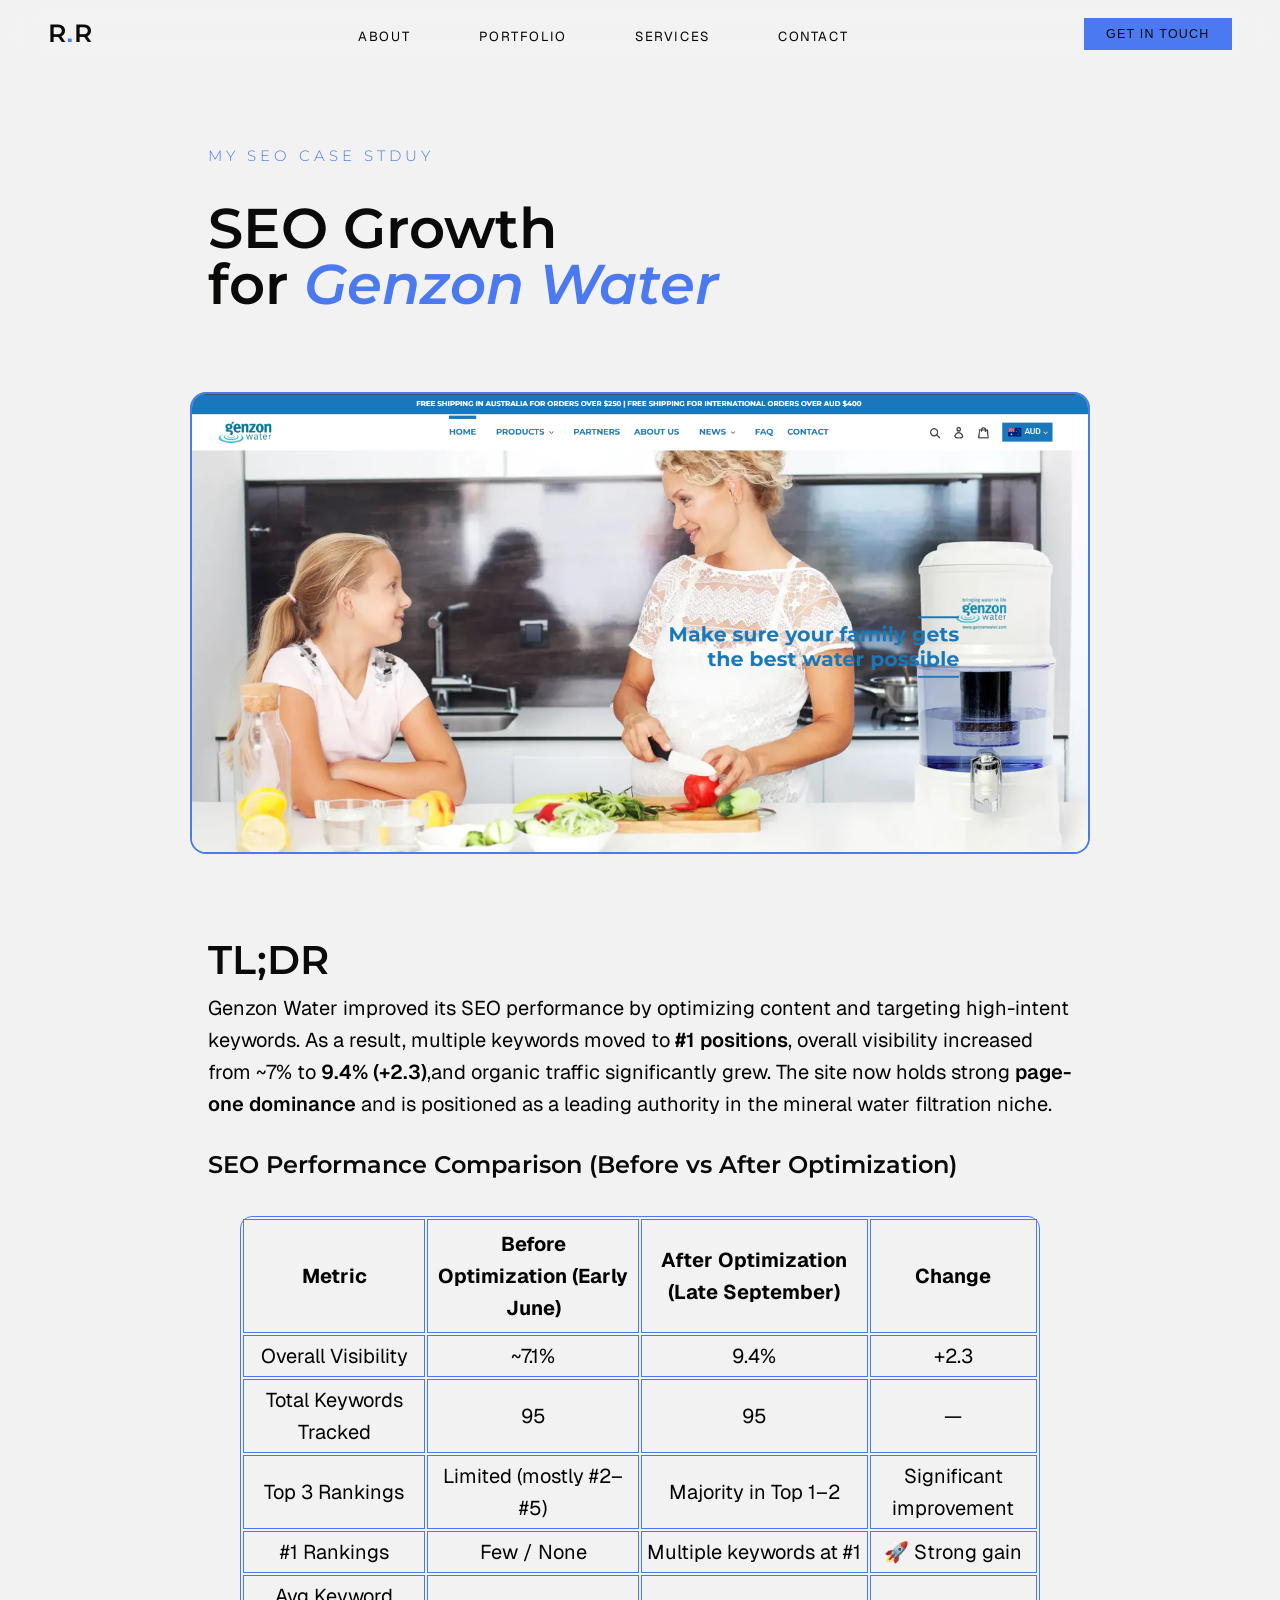
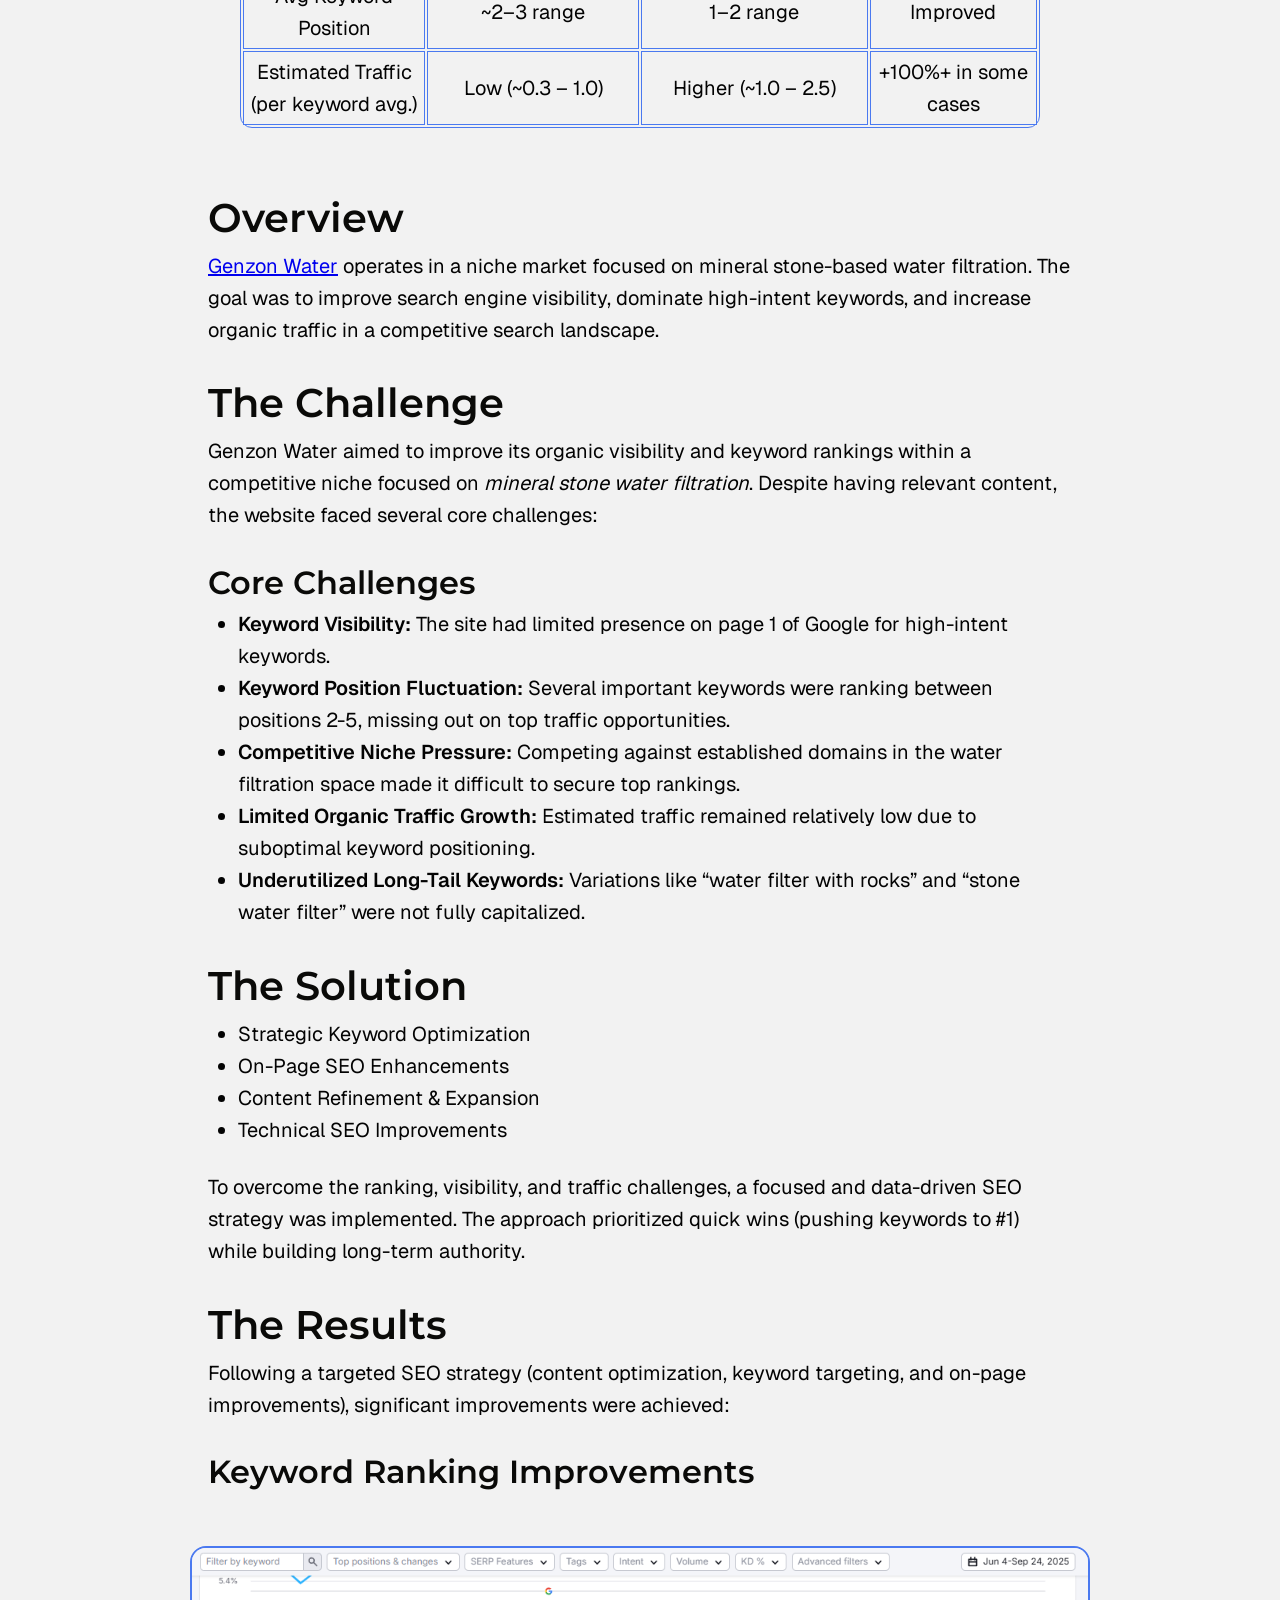
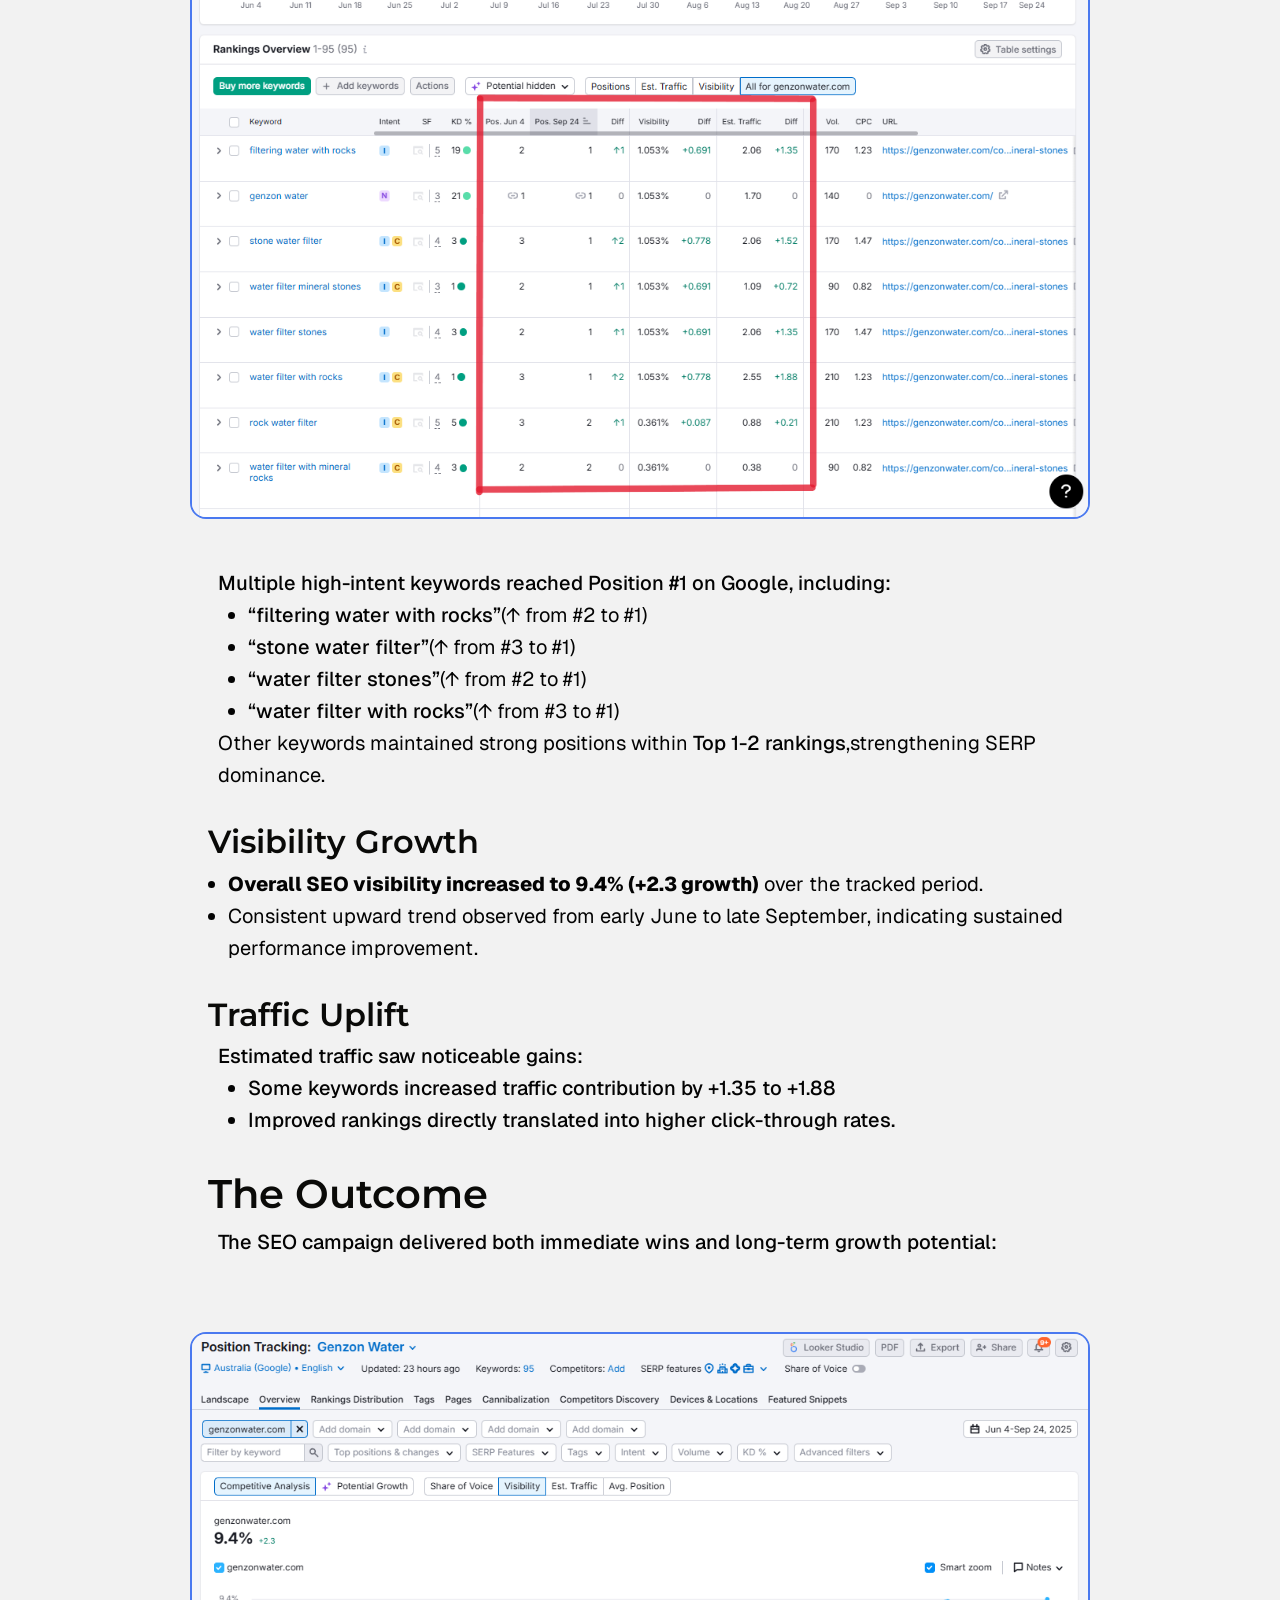
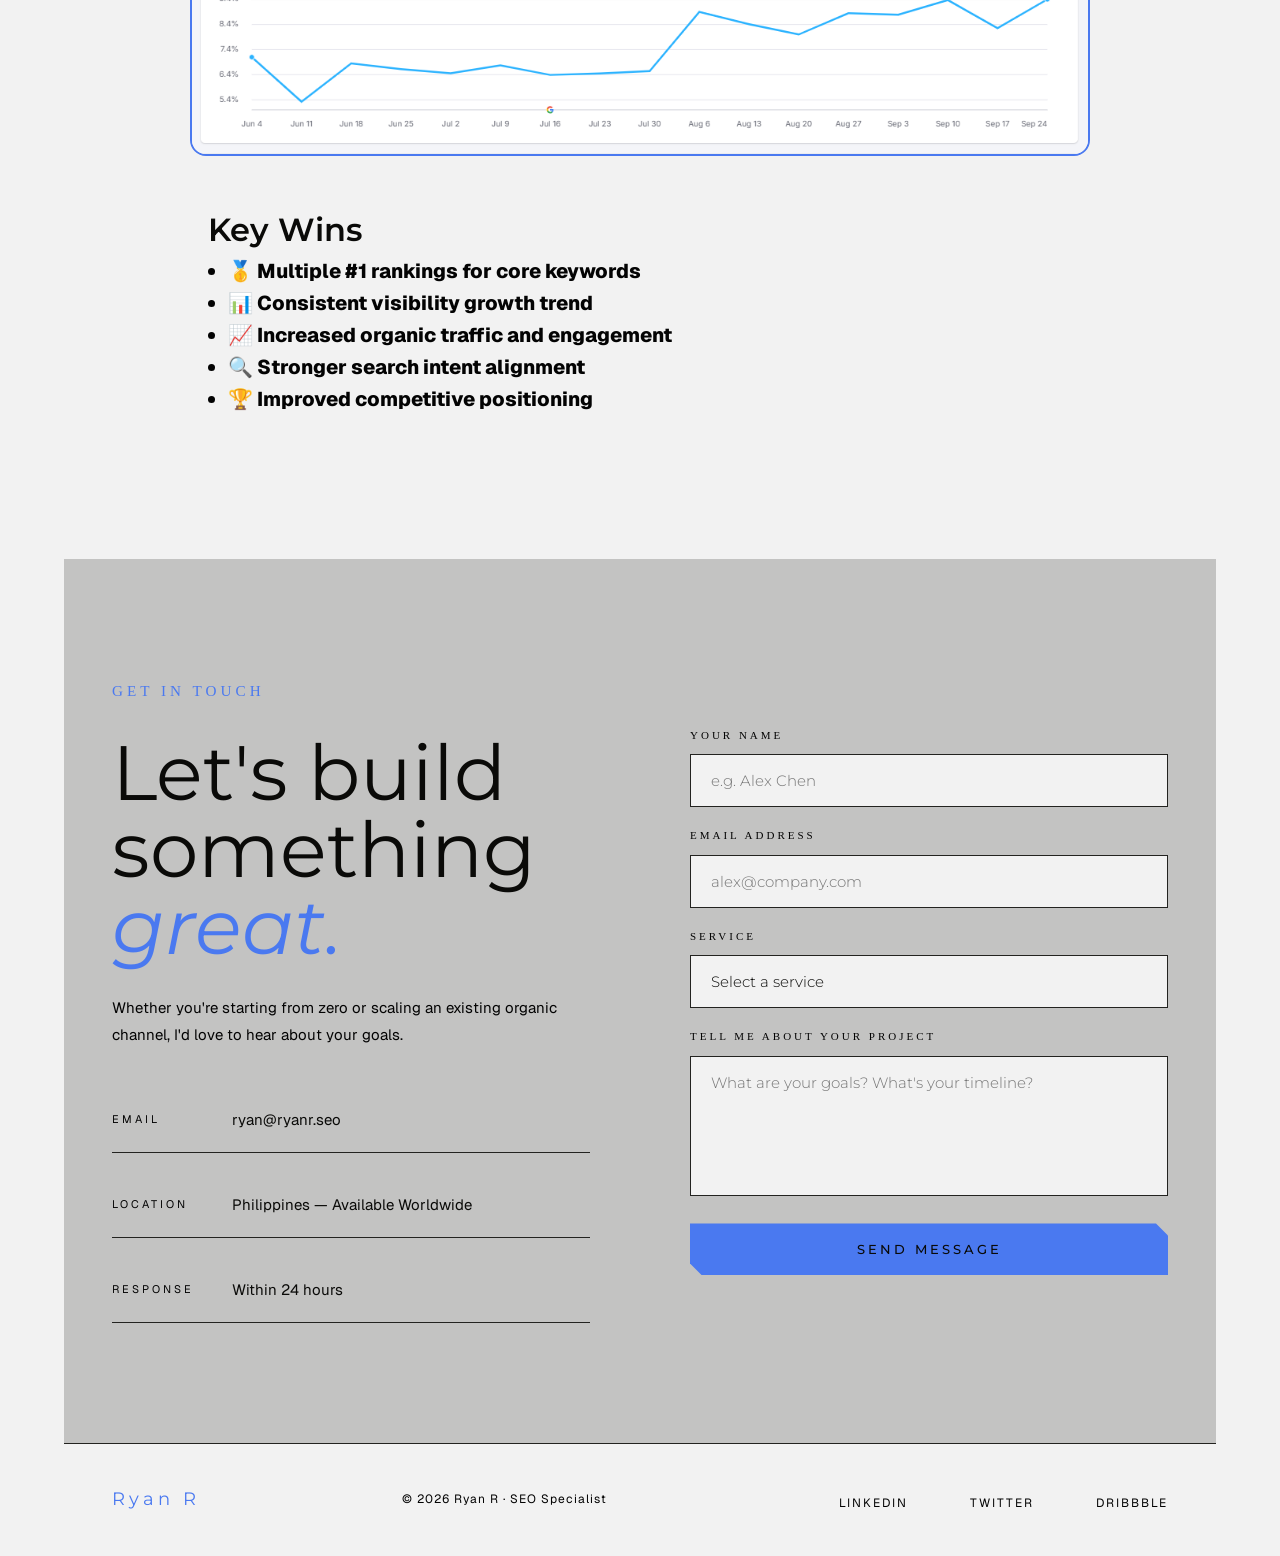
==== GW-case-study.html @ b4e1ba36 "Initial commit" ====
<!DOCTYPE html>
<html lang="en">

<head>
  <meta charset="UTF-8" />
  <meta name="viewport" content="width=device-width, initial-scale=1.0" />
  <title>bertryan</title>
  <link rel="preconnect" href="https://fonts.googleapis.com">
  <link rel="preconnect" href="https://fonts.gstatic.com" crossorigin>
  <link
    href="https://fonts.googleapis.com/css2?family=Geist:wght@100..900&family=Montserrat:ital,wght@0,100..900;1,100..900&display=swap"
    rel="stylesheet">
  <link rel="stylesheet" href="styles.css">
</head>

<body>
  <!--NAVBAR-->
  <nav id="navbar">
    <a href="#" class="nav-logo">R<span>.</span>R</a>
    <ul class="nav-links">
      <li><a href="#">About</a></li>
      <li><a href="#">Portfolio</a></li>
      <li><a href="#">Services</a></li>
      <li><a href="#">Contact</a></li>
    </ul>
    <button class="nav-cta">Get in touch</button>
  </nav>
  <!---PORTFOLIO-->
  <section id="portfolio">
    <div class="portfolio-head reveal">
      <div class="portfolio-label">
        <div class="section-label">MY SEO CASE STDUY</div>
        <h1>SEO Growth <br>for <em>Genzon Water</em></h1>
      </div>
    </div>
    <div class="reveal">
      <div class="portfolio-cover reveal">
        <img src="images/GW-cover.png">
      </div>
      <br>
      <div class="hero-desc">
        <h2>TL;DR</h2>
        <p>Genzon Water improved its SEO performance by optimizing content and targeting high-intent keywords. As a
          result, multiple keywords moved to <b>#1 positions</b>, overall visibility increased from ~7% to <b>9.4%
            (+2.3)</b>,and organic traffic significantly grew. The site now holds strong <b>page-one dominance</b> and
          is positioned as a
          leading authority in the mineral water filtration niche.</p>
          <br>
          <h3 style="font-size: 1.5rem;">SEO Performance Comparison (Before vs After Optimization)</h3>
        <div class="portfolio-table">
          <table border="1">
            <tr>
              <th>Metric</th>
              <th>Before Optimization (Early June)</th>
              <th>After Optimization (Late September)</th>
              <th>Change</th>
            </tr>
            <tr>
              <td>Overall Visibility</td>
              <td>~7.1%</td>
              <td>9.4%</td>
              <td>+2.3</td>
            </tr>
            <tr>
              <td>Total Keywords Tracked</td>
              <td>95</td>
              <td>95</td>
              <td>—</td>
            </tr>
            <tr>
              <td>Top 3 Rankings</td>
              <td>Limited (mostly #2–#5)</td>
              <td>Majority in Top 1–2</td>
              <td>Significant improvement</td>
            </tr>
            <tr>
              <td>#1 Rankings</td>
              <td>Few / None</td>
              <td>Multiple keywords at #1</td>
              <td>🚀 Strong gain</td>
            </tr>
            <tr>
              <td>Avg Keyword Position</td>
              <td>~2–3 range</td>
              <td>1–2 range</td>
              <td>Improved</td>
            </tr>
            <tr>
              <td>Estimated Traffic (per keyword avg.)</td>
              <td>Low (~0.3 – 1.0)</td>
              <td>Higher (~1.0 – 2.5)</td>
              <td>+100%+ in some cases</td>
            </tr>
          </table>
        </div><br>
        <h2>Overview</h2>
        <p><a href="https://genzonwater.com/">Genzon Water</a> operates in a niche market focused on mineral stone-based
          water filtration. The goal was to
          improve search engine visibility, dominate high-intent keywords, and increase organic traffic in a competitive
          search landscape.
        </p><br>

        <h2>The Challenge</h2>
        <p>Genzon Water aimed to improve its organic visibility and keyword
          rankings within a competitive niche
          focused
          on
          <i>mineral stone water filtration</i>. Despite having relevant content, the website faced several core
          challenges:
        </p><br>
        <h3>Core Challenges</h3>
        <ul>
          <li><b>Keyword Visibility: </b>The site had
            limited presence on page 1 of
            Google for high-intent
            keywords.</li>
          <li><b>Keyword Position Fluctuation: </b>Several
            important keywords were
            ranking between positions 2-5, missing out on top traffic opportunities.</li>
          <li><b>Competitive Niche Pressure: </b>Competing
            against established domains in the water filtration space made it difficult to secure top rankings.</li>
          <li><b>Limited Organic Traffic Growth: </b>Estimated
            traffic remained relatively low due to suboptimal keyword positioning.</li>
          <li><b>Underutilized Long-Tail
              Keywords: </b>Variations
            like “water filter with rocks” and “stone water filter” were not fully capitalized.</li>
        </ul>
        <br>
        <h2>The Solution</h2>
        <ul>
          <li>Strategic Keyword Optimization</li>
          <li>On-Page SEO Enhancements</li>
          <li>Content Refinement & Expansion</li>
          <li>Technical SEO Improvements</li>
        </ul><br>
        <p>To overcome the ranking, visibility, and traffic challenges, a focused and data-driven SEO strategy was
          implemented. The approach prioritized quick wins (pushing keywords to #1) while building long-term authority.
        </p><br>

        <h2>The Results</h2>
        <p>Following a targeted SEO strategy (content optimization, keyword targeting, and on-page improvements),
          significant improvements were achieved:
        </p><br>
        <h3>Keyword Ranking Improvements</h3>
          <div class="portfolio-cover reveal">
            <img src="images/GW-kwrankings.PNG" style="max-width: 900px;">
          </div>
        <p style="font-weight: 500; padding-left: 10px;"> Multiple high-intent keywords reached Position #1 on Google,
          including:</p>
        <ul>
          <li style="margin-left: 40px;"><span style="font-weight: 500;">“filtering water with rocks”</span>(↑ from #2
            to
            #1)</li>
          <li style="margin-left: 40px;"><span style="font-weight: 500;">“stone water filter”</span>(↑ from #3 to #1)
          </li>
          <li style="margin-left: 40px;"><span style="font-weight: 500;">“water filter stones”</span>(↑ from #2 to #1)
          </li>
          <li style="margin-left: 40px;"><span style="font-weight: 500;">“water filter with rocks”</span>(↑ from #3 to
            #1)
          </li>
        </ul>

        <p style="padding-left: 10px;"> Other keywords maintained strong positions within <span
            style="font-weight: 500;">Top 1-2 rankings</span>,strengthening SERP dominance.</p><br>

        <h3>Visibility Growth</h3>
        <ul>
          <li style="margin-left: 20px;"><span style="font-weight: 800;">Overall SEO visibility increased to 9.4% (+2.3
              growth)</span> over the tracked period.</li>
          <li style="margin-left: 20px;"><span style="font-weight: 800;"></span>Consistent upward trend observed from
            early June to late September, indicating sustained performance improvement.</li>
        </ul><br>
        <h3>Traffic Uplift</h3>
        <p style="font-weight: 500; padding-left: 10px;">Estimated traffic saw noticeable gains:</p>
        <ul>
          <li style="margin-left: 40px;"><span style="font-weight: 500;">Some keywords increased traffic contribution by
              +1.35 to +1.88</span></li>
          <li style="margin-left: 40px;"><span style="font-weight: 500;">Improved rankings directly translated into
              higher
              click-through
              rates.</span></li>
        </ul>
        <br>
        <h2>The Outcome</h2>
        <p style="font-weight: 500; padding-left: 10px;">The SEO campaign delivered both immediate wins and long-term
          growth potential:</p><br>
        <div class="portfolio-cover reveal">
          <img src="images/position-tracking-genzonwater.png">
        </div>
        <h3>Key Wins</h3>
        <ul>
          <li style="margin-left: 20px; font-weight: 800;">🥇 Multiple #1 rankings for core keywords</li>
          <li style="margin-left: 20px; font-weight: 800;">📊 Consistent visibility growth trend</li>
          <li style="margin-left: 20px; font-weight: 800;">📈 Increased organic traffic and engagement</li>
          <li style="margin-left: 20px; font-weight: 800;">🔍 Stronger search intent alignment</li>
          <li style="margin-left: 20px; font-weight: 800;">🏆 Improved competitive positioning</li>
        </ul>
      </div>
    </div>
  </section>
  <!-- CONTACT -->
  <section id="contact">
    <div class="contact-inner">
      <div class="contact-left reveal">
        <div class="section-label">Get In Touch</div>
        <h2>Let's build<br>something<br><em>great.</em></h2>
        <p>Whether you're starting from zero or scaling an existing organic channel, I'd love to hear about your goals.
        </p>
        <div class="contact-info">
          <div class="contact-row">
            <span class="contact-row-label">Email</span>
            <span class="contact-row-value">ryan@ryanr.seo</span>
          </div>
          <div class="contact-row">
            <span class="contact-row-label">Location</span>
            <span class="contact-row-value">Philippines — Available Worldwide</span>
          </div>
          <div class="contact-row">
            <span class="contact-row-label">Response</span>
            <span class="contact-row-value">Within 24 hours</span>
          </div>
        </div>
      </div>
      <div class="reveal">
        <form class="contact-form" onsubmit="return false;">
          <div class="form-field">
            <label>Your Name</label>
            <input type="text" placeholder="e.g. Alex Chen">
          </div>
          <div class="form-field">
            <label>Email Address</label>
            <input type="email" placeholder="alex@company.com">
          </div>
          <div class="form-field">
            <label>Service</label>
            <select>
              <option value="" disabled selected>Select a service</option>
              <option>Technical SEO Audit</option>
              <option>Content Strategy</option>
              <option>Link Building</option>
              <option>Full SEO Strategy</option>
              <option>SEO Consulting</option>
            </select>
          </div>
          <div class="form-field">
            <label>Tell me about your project</label>
            <textarea placeholder="What are your goals? What's your timeline?"></textarea>
          </div>
          <button type="submit" class="form-submit">Send Message</button>
        </form>
      </div>
    </div>
  </section>
  <!--FOOTER-->
  <footer>
    <div class="footer-logo">Ryan R</div>
    <p class="footer-copy">© 2026 Ryan R · SEO Specialist</p>
    <ul class="footer-links">
      <li><a href="#">LinkedIn</a></li>
      <li><a href="#">Twitter</a></li>
      <li><a href="#">Dribbble</a></li>
    </ul>
  </footer>

  <script src="script.js" defer></script>

</body>
---- styles.css ----
*,
*::before,
*::after {
  box-sizing: border-box;
  margin: 0;
  padding: 0;
}


:root {
  --bg: #F2F2F2;
  --surface: #c3c3c2;
  --surface2: #9db3d2;
  --accent: #4a79f0;
  --accent2: #f0e840;
  --text: #0a0a08;
  --muted: #030303;
  --border: #232320;
}

.montserrat h1 {
  font-family: "Montserrat", sans;
  font-optical-sizing: auto;
  font-style: normal;
}

.geist p {
  font-family: "Geist", sans-serif;
  font-optical-sizing: auto;
  font-style: normal;
}

body {
  background: var(--bg);
  color: var(--text);
  width: 90%;
  /* Flexible width for smaller screens */
  max-width: 1200px;
  /* Prevents content from getting too wide when zooming out */
  margin: 0 auto;
  line-height: 1.6;
}

h1 {
  font-family: "Montserrat", sans-serif;
  font-optical-sizing: auto;
  font-size: clamp(2rem, 5vw, 3.5rem);
  font-weight: 600;
  line-height: normal;
  color: var(--text);
  text-align: left;
  justify-content: center;
  align-items: center;
}

h2 {
  font-weight: 600;
  font-size: clamp(1.75rem, 4vw, 2.5rem);
  font-family: "Montserrat", sans-serif;
}

h3 {
  font-size: clamp(1.5rem, 3vw, 2rem);
  font-weight: 600;
  font-family: "Montserrat", sans-serif;
}

h2,
h3 {
  line-height: 1.6;
}

img {
  border: 2px solid #4a79f0;
  border-radius: 16px;
}

p,
li,
ul,
table {
  font-size: 1.25rem;
  color: var(--muted);
  line-height: 1.6;
  font-family: "Geist";
  font-weight: 100px;
}

li {
  margin-left: 30px;
}

b {
  font-weight: 600;
}
span {
font-family: "Geist", sans-serif;
}




/* ── NAVBAR ── */
nav {
  position: fixed;
  top: 0;
  left: 0;
  right: 0;
  z-index: 100;
  display: flex;
  align-items: center;
  justify-content: space-between;
  padding: 0 3rem;
  height: 68px;
  background: var(--nav-bg);
  border-bottom: 1px solid var(--nav-border);
  backdrop-filter: blur(14px);
  -webkit-backdrop-filter: blur(14px);

  /* transition for opacity + translateY */
  transition: opacity 0.4s ease, transform 0.4s ease;
}

nav.hidden {
  opacity: 0;
  transform: translateY(-100%);
  pointer-events: none;
}

.nav-logo {
  font-family: "Montserrat", sans-serif;
  font-size: 1.55rem;
  font-weight: 600;
  letter-spacing: 0.04em;
  color: var(--text);
  text-decoration: none;
}

.nav-logo span {
  color: var(--accent);
}

.nav-links {
  display: flex;
  gap: 2.4rem;
  list-style: none;
}

.nav-links a {
  font-size: 0.82rem;
  font-weight: 400;
  letter-spacing: 0.12em;
  text-transform: uppercase;
  color: var(--muted);
  text-decoration: none;
  position: relative;
  transition: color 0.25s;
}

.nav-links a::after {
  content: '';
  position: absolute;
  bottom: -3px;
  left: 0;
  width: 0;
  height: 1px;
  background: var(--accent);
  transition: width 0.3s ease;
}

.nav-links a:hover {
  color: var(--text);
}

.nav-links a:hover::after {
  width: 100%;
}

.nav-cta {
  font-size: 0.78rem;
  font-weight: 500;
  letter-spacing: 0.1em;
  text-transform: uppercase;
  color: #0a0a0a;
  background: var(--accent);
  border: none;
  padding: 0.55rem 1.4rem;
  cursor: pointer;
  transition: background 0.25s, transform 0.2s;
}

.nav-cta:hover {
  background: #d9bc84;
  transform: translateY(-1px);
}

/***CARDS***/
.case-study {
  display: flex;
  justify-content: space-between;
  gap: 1rem;
}

.cards {
  height: auto;
  width: 300px;
  box-shadow: 0 4px 6px 4px rgba(0, 0, 0, 0.1), 0 2px 4px -2px rgba(0, 0, 0, 0.05);
  border: none;
  border-radius: 1px;
  cursor: pointer;
  padding: 1rem;
  position: relative;
  overflow: hidden;
}

.cards:hover {
  border: 2px solid black;

  img {
    border: 2px solid black;
        box-shadow: 0 4px 6px 4px rgba(0, 0, 0, 0.1), 0 2px 4px -2px rgba(0, 0, 0, 0.05);

  }

  h3 {color: black}

.card-text {
  opacity: 1;
  text-align: center;
}
}

.cards h3 { line-height: 1;
text-align: center;
color: #333;}



ol li {
  padding: 0.5rem;
}

.cards img {
  display: block;
  margin-left: auto;
  margin-right: auto;
  margin-top: 1rem;
  margin-bottom: 1rem;
  object-fit: cover;
  object-position: top;
  max-width: 250px;
  border-radius: 4px;
  border: none;
}

.cards p {
  line-height: 0.5;
  color: #555555;
  font-size: 1rem;
}

.card-text {
  position: absolute;
  bottom: 0;
  left: 0;
  right: 0;
  background-color: var(--accent);
  padding: 20px;
  opacity: 0;
  transition: opacity 0.3s ease-in-out;
}


/**PORTFOLIO***/
#portfolio {
  margin: 6rem;
  padding: 3rem;
  font-family: "Montserrat", sans-serif;
  background: var(--bg);
  color: var(--text);
}

.portfolio-head {
  display: flex;
  justify-content: space-between;
  align-items: flex-end;
  margin-bottom: 2rem;
  align-content: center;
  align-items: center;
}

.portfolio-label h1 {
  line-height: 1;
}

.section-label {
  font-size: 0.95rem;
  font-weight: 300;
  letter-spacing: 4px;
  text-transform: uppercase;
  color: var(--accent);
  display: flex;
  align-items: center;
  padding-bottom: 2rem;
}
.portfolio-label em {
  font-style: italic;
  color: var(--accent);
}
.portfolio-table {
  padding: 2rem;
  display: flex;
  align-items: center;
  justify-content: center;
  border-color: #4a79f0;
}

table {
  border-radius: 12px;
}

th {
  text-align: center;
  padding: 8px;
}

td {
  text-align: center;
  padding: 4px;
}

table,
th,
td {
  border: 1px solid #4a79f0;
}


.portfolio-cover {
  display: flex;
  align-items: center;
  justify-content: center;
}

.portfolio-cover img {
  max-width: 900px;
  margin: 3rem;
}


/* ── DEMO PAGE CONTENT ── */
.hero {
  
  display: flex;
  flex-direction: column;
  align-items: left;
  justify-content: left;
  text-align: left;
  background: radial-gradient(ellipse 70% 50% at 50% 40%, rgba(200, 169, 110, 0.08) 0%, transparent 70%);
  min-height: 100vh;
  flex-direction: column;
  gap: 1rem;
  padding: 5rem 2rem;
  border-top: 1px solid var(--nav-border);
}

.hero-eyebrow {
  font-size: 0.95rem;
  font-weight: 200;
  letter-spacing: 0.25em;
  text-transform: uppercase;
  color: var(--accent);
}

.hero h1 {
  font-family: "Montserrat", sans-serif;
  font-size: clamp(3rem, 8vw, 6rem);
  font-weight: 600;
  line-height: 1.05;
  color: var(--text);
}

.hero p {
  max-width: 480px;
  font-size: 1.25rem;
  color: var(--muted);
  line-height: 1.6;
}

.scroll-hint {
  position: absolute;
  bottom: 2.5rem;
  left: 50%;
  transform: translateX(-50%);
  display: flex;
  flex-direction: column;
  align-items: center;
  gap: 0.5rem;
  font-size: 0.68rem;
  letter-spacing: 0.18em;
  text-transform: uppercase;
  color: var(--muted);
  animation: nudge 2.2s ease-in-out infinite;
}

.scroll-hint::after {
  content: '';
  width: 1px;
  height: 40px;
  background: linear-gradient(to bottom, var(--accent), transparent);
}

@keyframes nudge {

  0%,
  100% {
    transform: translateX(-50%) translateY(0);
  }

  50% {
    transform: translateX(-50%) translateY(6px);
  }
}

.section {
  min-height: 100vh;
  display: flex;
  flex-direction: column;
  align-items: center;
  justify-content: center;
  gap: 1rem;
  padding: 5rem 2rem;
  border-top: 1px solid var(--nav-border);
}

.section h2 {
  font-family: "Montserrat", sans-serif;
  font-size: clamp(2rem, 5vw, 3.5rem);
  font-weight: 400;
}

.section p {
  max-width: 520px;
  text-align: center;
  color: var(--muted);
  line-height: 1.8;
}

.tag {
  font-size: 0.7rem;
  font-weight: 400;
  letter-spacing: 0.2em;
  text-transform: uppercase;
  color: var(--accent);
  background: rgba(200, 169, 110, 0.1);
  padding: 0.3rem 0.8rem;
  border: 1px solid rgba(200, 169, 110, 0.2);
  border-radius: 8px;
}

/* ---------- FOOTER ---------- */
footer {
  padding: 40px 48px;
  border-top: 1px solid var(--border);
  display: flex;
  justify-content: space-between;
  align-items: center;
}

.footer-logo {
  font-family: "Montserrat", sans-serif;
  font-size: 18px;
  letter-spacing: 4px;
  color: var(--accent);
}

.footer-copy {
  font-size: 12px;
  color: var(--muted);
  letter-spacing: 1px;
}

.footer-links {
  display: flex;
  gap: 32px;
  list-style: none;
}

.footer-links a {
  font-size: 12px;
  color: var(--muted);
  text-decoration: none;
  letter-spacing: 2px;
  text-transform: uppercase;
  transition: color 0.3s;
}

.footer-links a:hover {
  color: var(--accent);
}

/* ---------- CONTACT ---------- */
#contact {
  padding: 120px 48px;
  background: var(--surface);
}

.contact-inner {
  display: grid;
  grid-template-columns: 1fr 1fr;
  gap: 100px;
  align-items: center;
}

.contact-left h2 {
  font-family: "Montserrat", sans-serif;
  font-size: clamp(48px, 6vw, 80px);
  line-height: 1.0;
  font-weight: 400;
  margin-bottom: 28px;
}

.contact-left h2 em {
  font-style: italic;
  color: var(--accent);
}

.contact-left p {
  color: var(--muted);
  font-size: 15px;
  line-height: 1.8;
  margin-bottom: 40px;
}

.contact-info {
  display: flex;
  flex-direction: column;
  gap: 20px;
}

.contact-row {
  display: flex;
  align-items: center;
  gap: 20px;
  padding: 20px 0;
  border-bottom: 1px solid var(--border);
}

.contact-row-label {
  font-size: 11px;
  letter-spacing: 3px;
  text-transform: uppercase;
  color: var(--muted);
  width: 100px;
  flex-shrink: 0;
}

.contact-row-value {
  font-size: 15px;
  color: var(--text);
}

.contact-form {
  display: flex;
  flex-direction: column;
  gap: 20px;
}

.form-field label {
  display: block;
  font-size: 11px;
  letter-spacing: 3px;
  text-transform: uppercase;
  color: var(--muted);
  margin-bottom: 10px;
}

.form-field input,
.form-field textarea,
.form-field select {
  width: 100%;
  background: var(--bg);
  border: 1px solid var(--border);
  color: var(--text);
  padding: 16px 20px;
  font-family: "Montserrat", sans-serif;
  font-size: 15px;
  font-weight: 300;
  outline: none;
  transition: border-color 0.3s;
  cursor: auto;
  -webkit-appearance: none;
  appearance: none;
}

.form-field input:focus,
.form-field textarea:focus,
.form-field select:focus {
  border-color: var(--accent);
}

.form-field textarea {
  height: 140px;
  resize: none;
}

.form-submit {
  background: var(--accent);
  color: #0a0a08;
  padding: 18px 40px;
  font-family: "Montserrat", sans-serif;
  font-size: 13px;
  font-weight: 500;
  letter-spacing: 3px;
  text-transform: uppercase;
  border: none;
  cursor: auto;
  transition: background 0.3s, transform 0.2s;
  clip-path: polygon(0 0, calc(100% - 12px) 0, 100% 12px, 100% 100%, 12px 100%, 0 calc(100% - 12px));
}

.form-submit:hover {
  background: var(--accent2);
  transform: translateY(-2px);
}
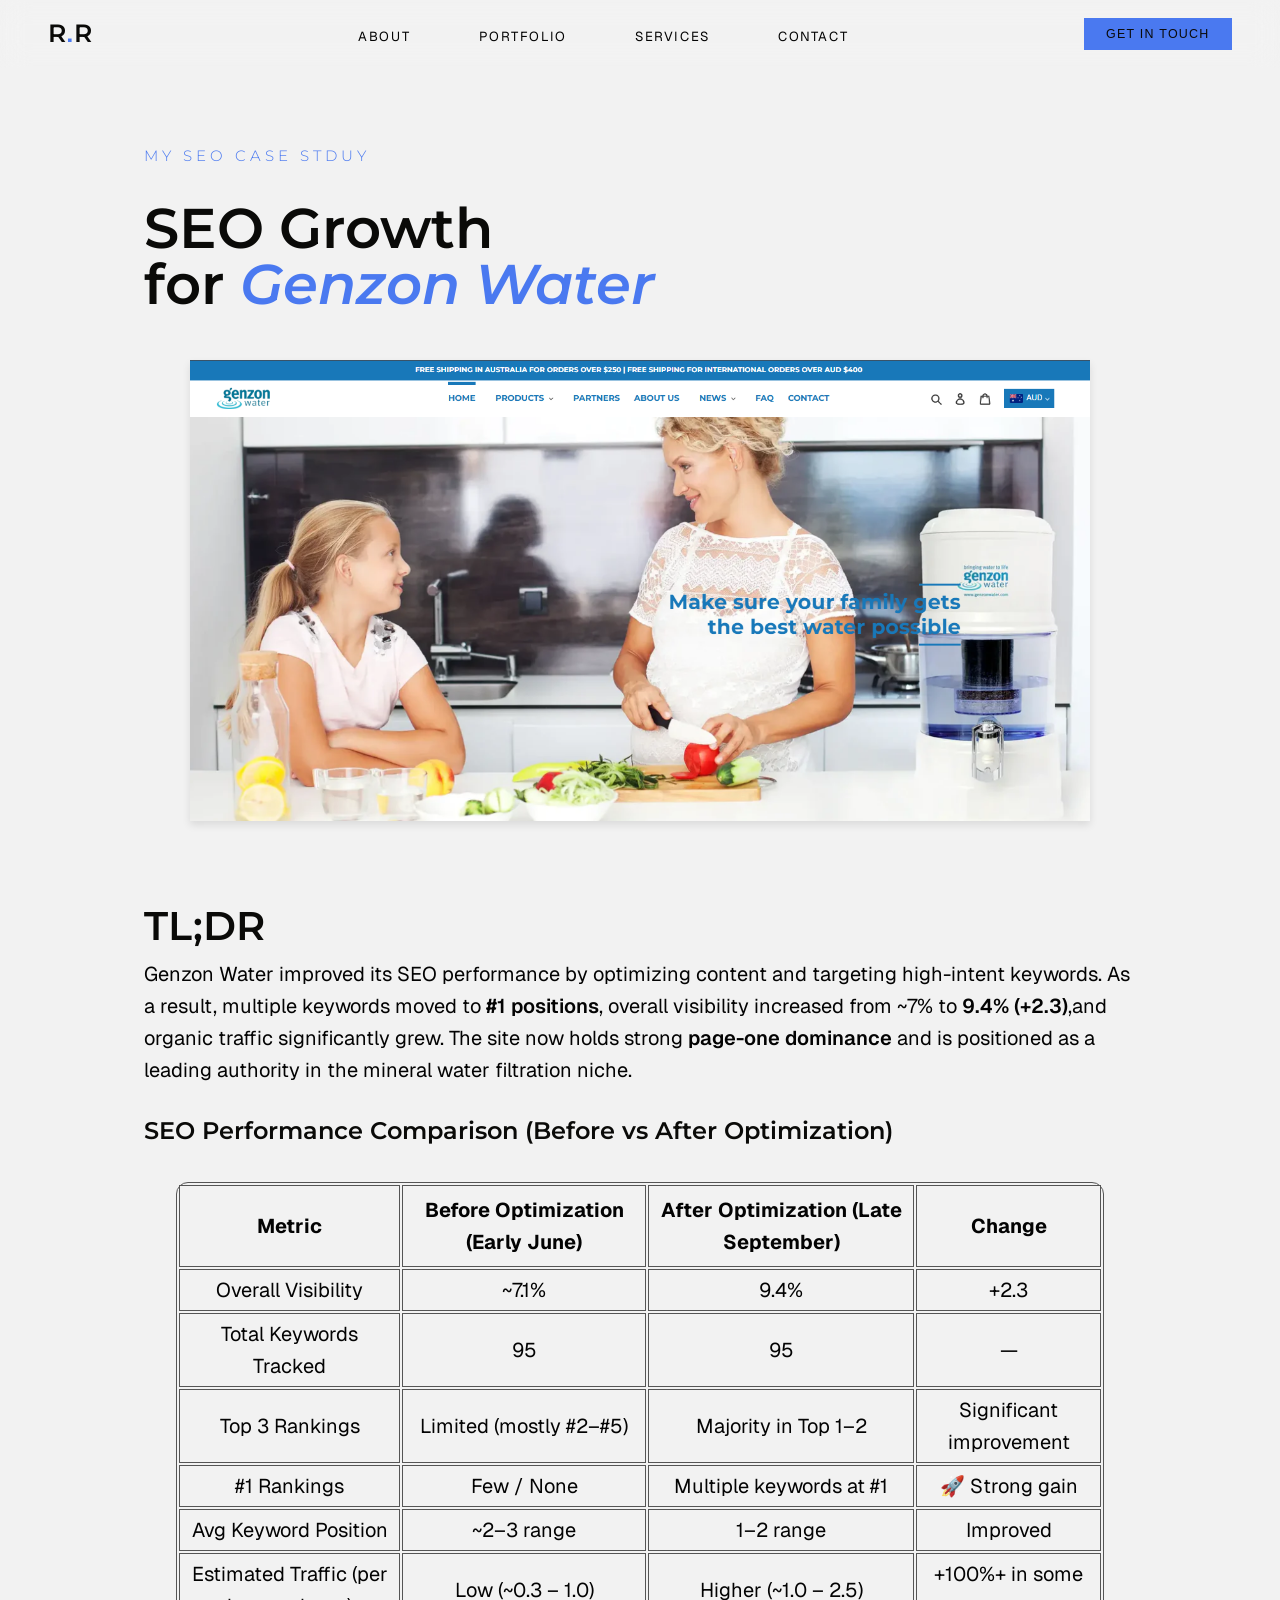
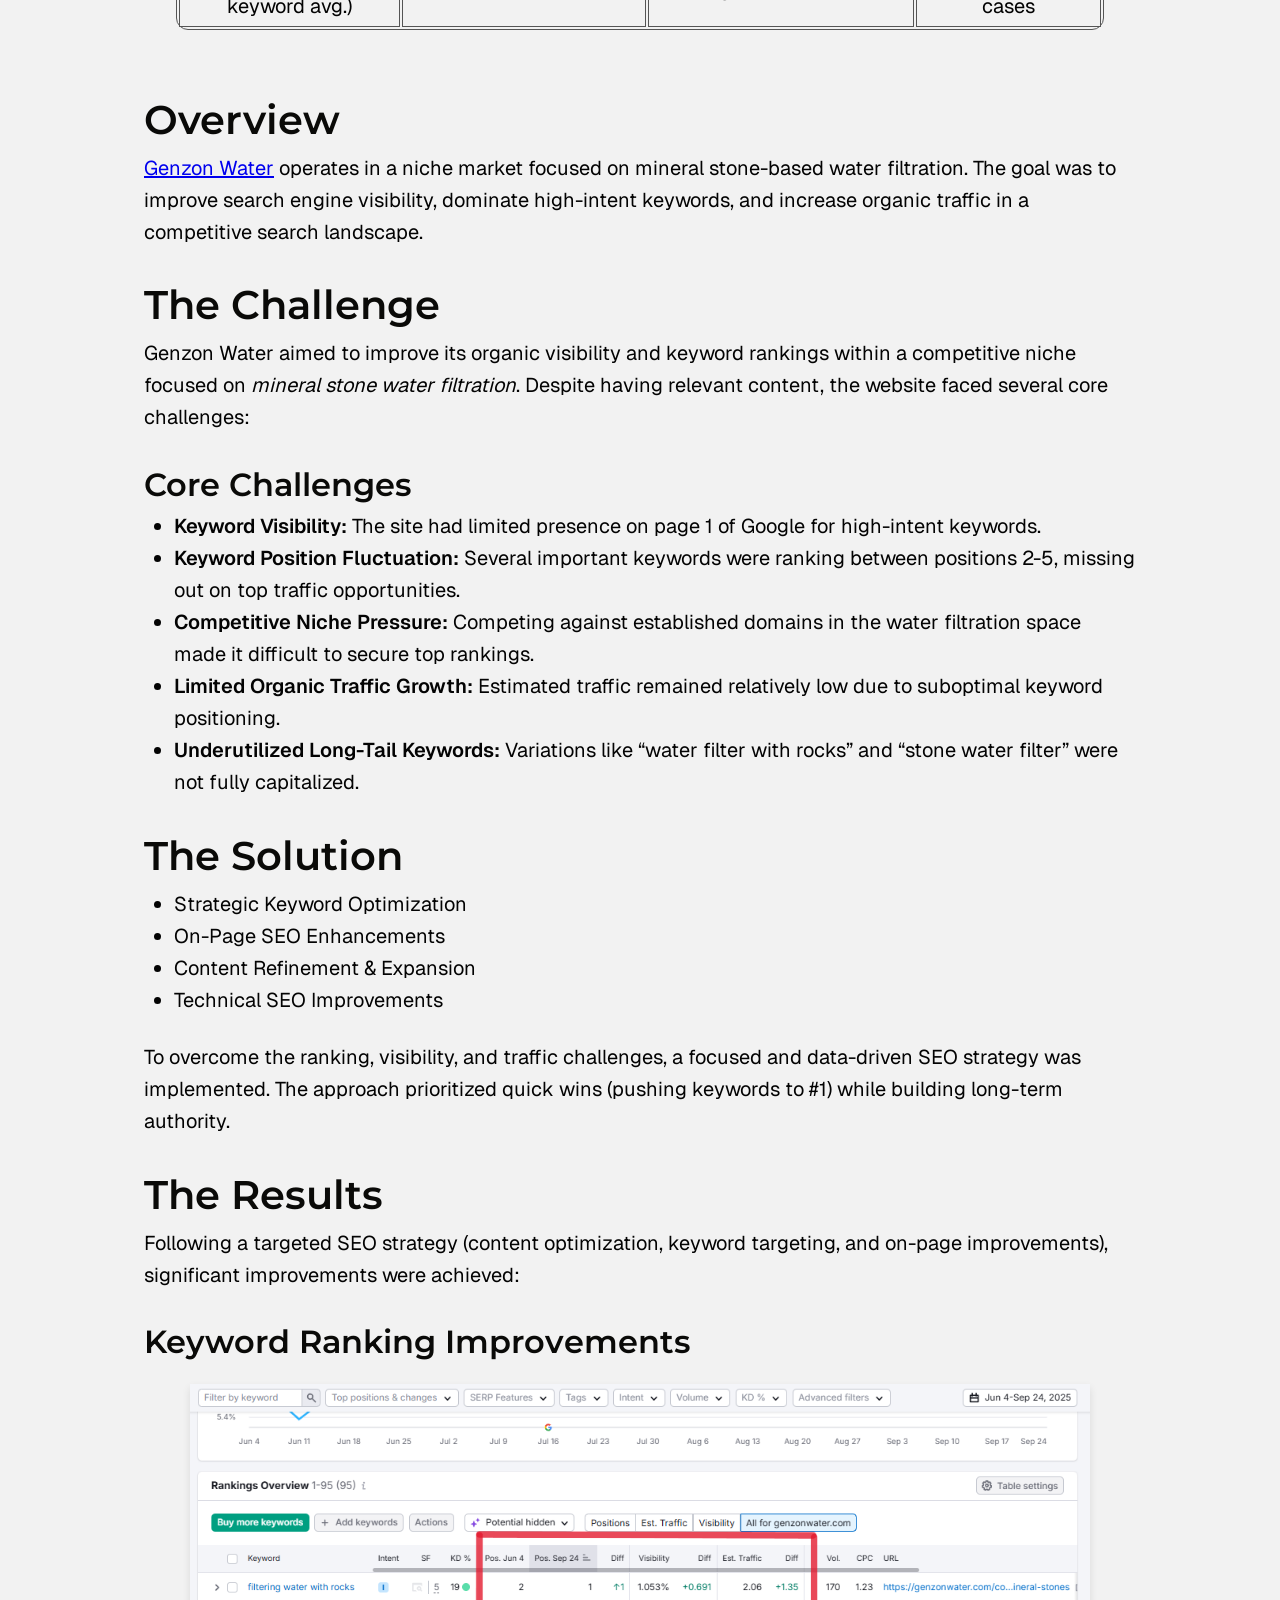
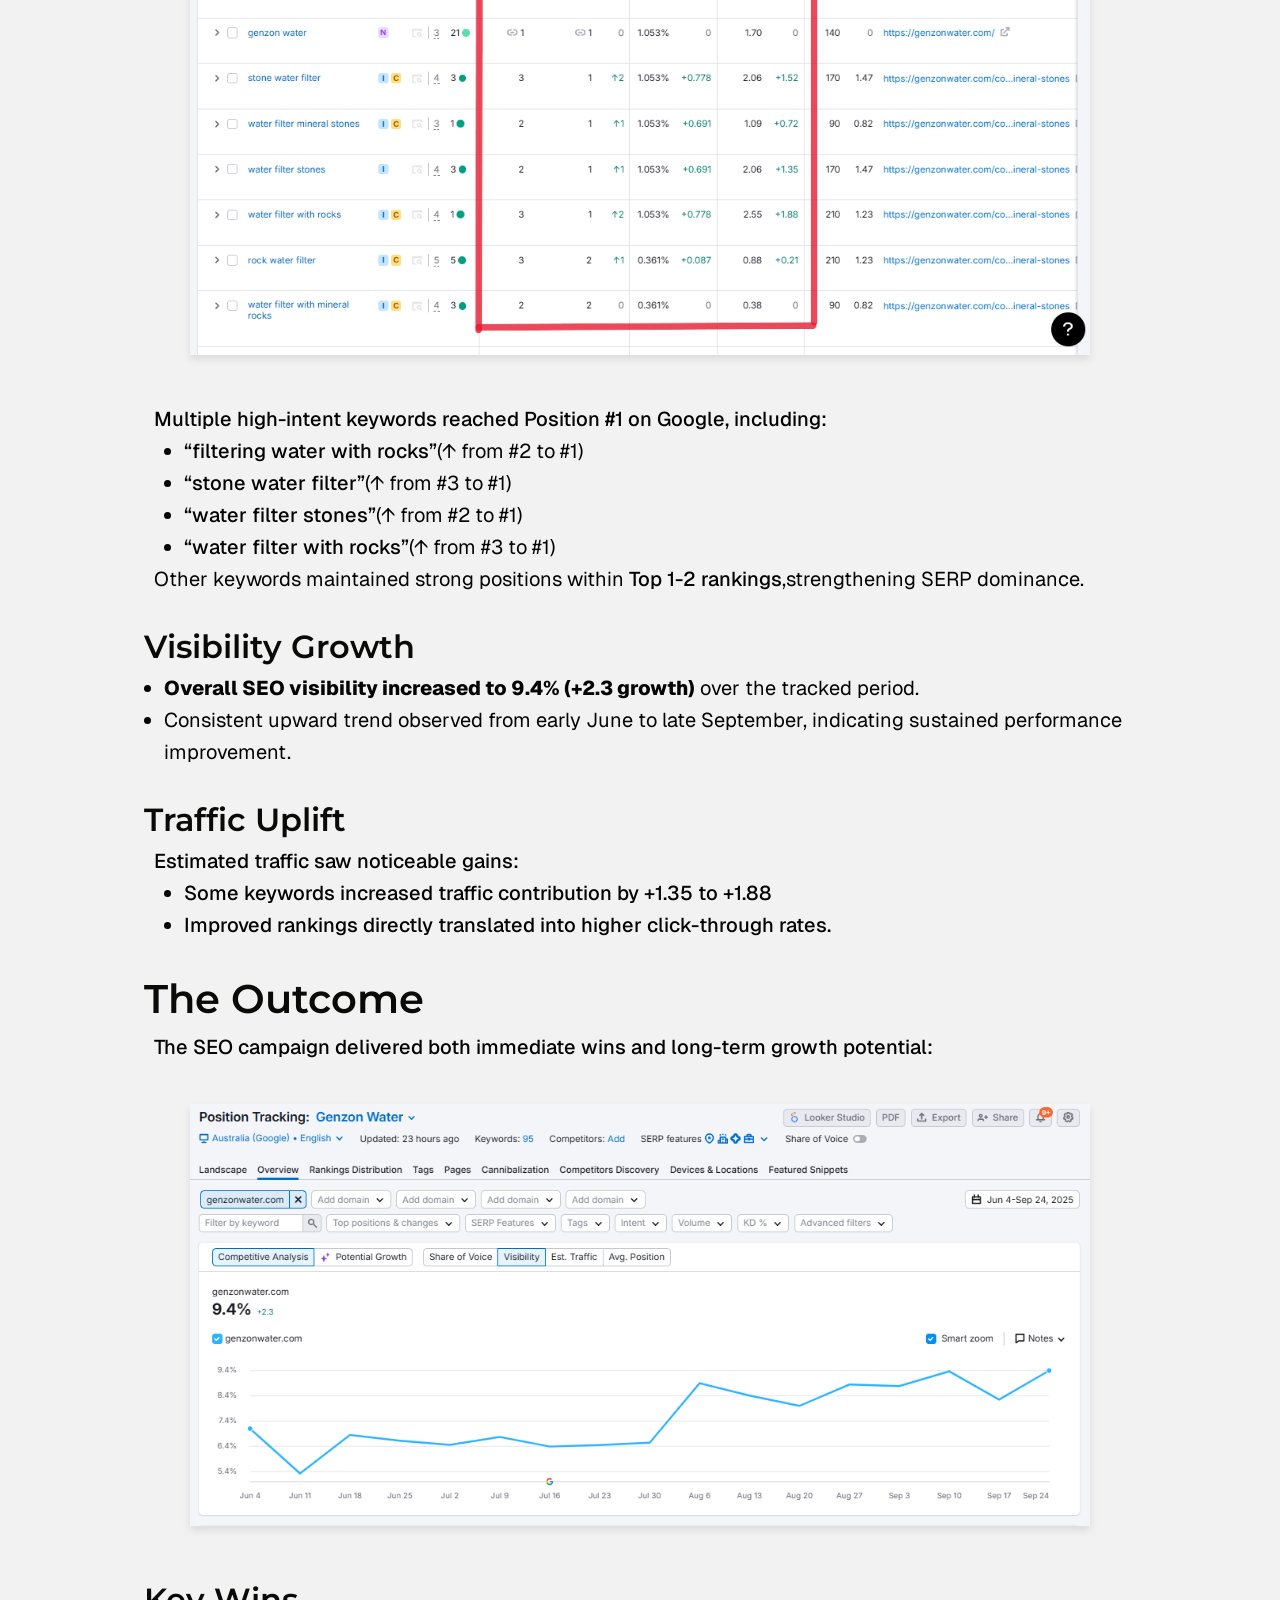
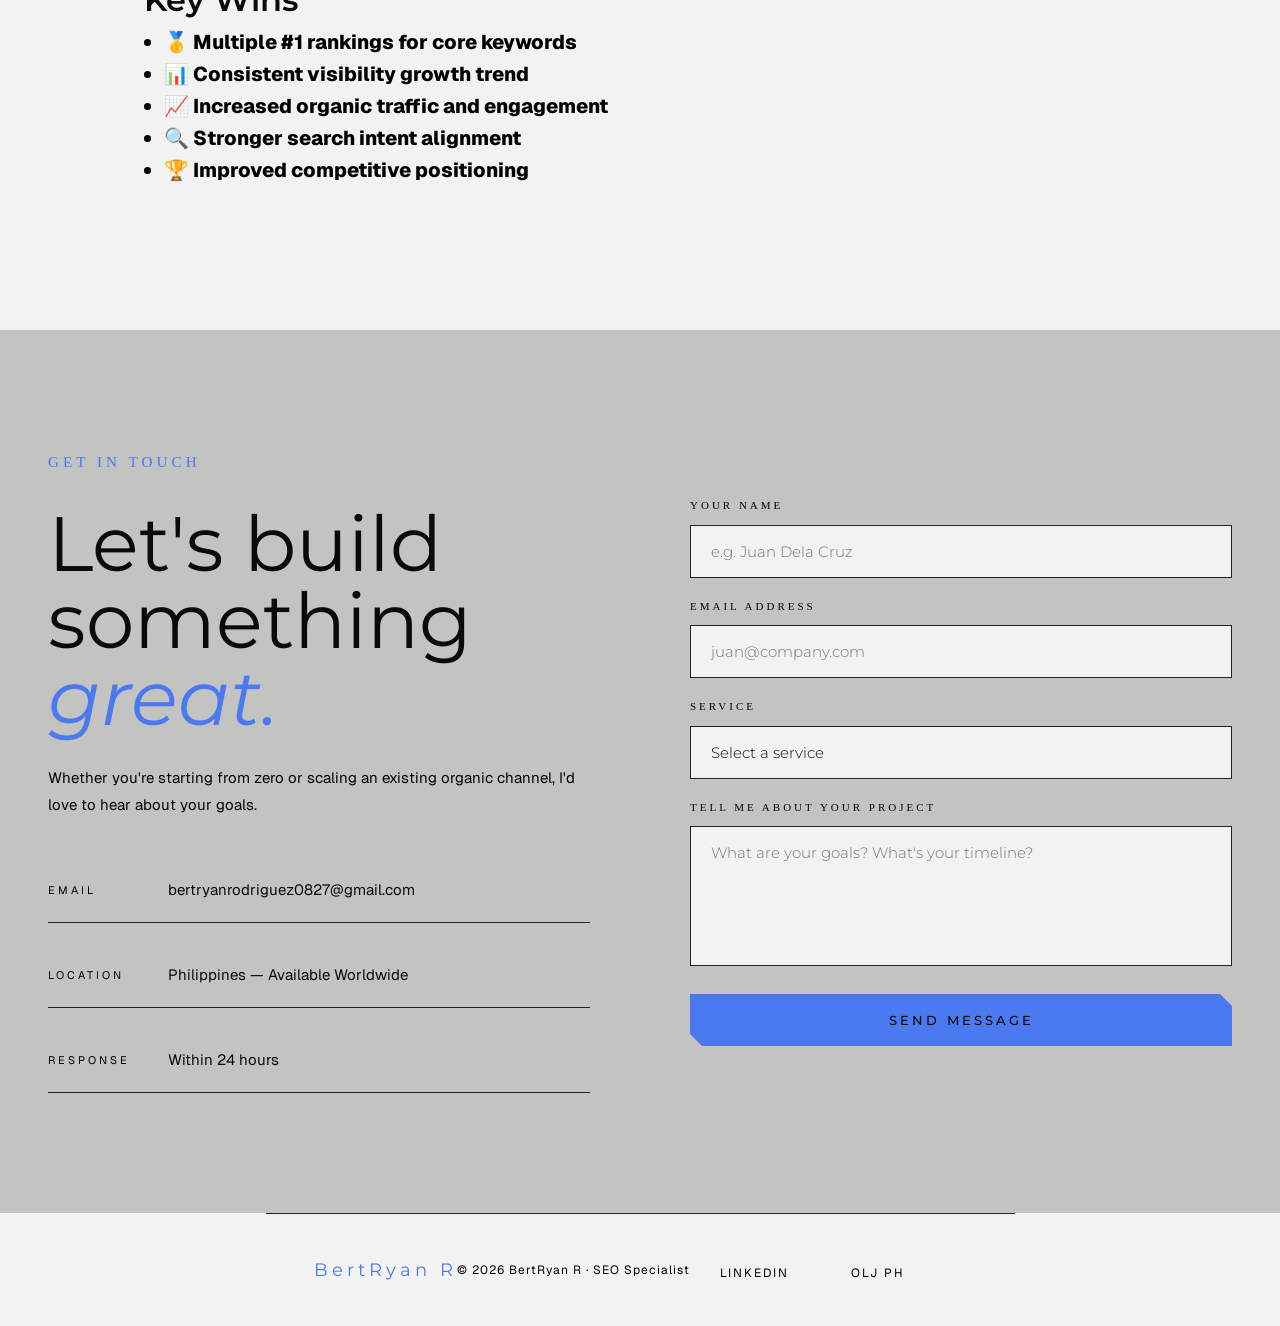
==== commit 44b6e076: "Modified code, fixed the hero section, added case study" ====
--- a/GW-case-study.html
+++ b/GW-case-study.html
@@ -209,7 +209,7 @@
         <div class="contact-info">
           <div class="contact-row">
             <span class="contact-row-label">Email</span>
-            <span class="contact-row-value">ryan@ryanr.seo</span>
+            <span class="contact-row-value">bertryanrodriguez0827@gmail.com</span>
           </div>
           <div class="contact-row">
             <span class="contact-row-label">Location</span>
@@ -225,11 +225,11 @@
         <form class="contact-form" onsubmit="return false;">
           <div class="form-field">
             <label>Your Name</label>
-            <input type="text" placeholder="e.g. Alex Chen">
+            <input type="text" placeholder="e.g. Juan Dela Cruz">
           </div>
           <div class="form-field">
             <label>Email Address</label>
-            <input type="email" placeholder="alex@company.com">
+            <input type="email" placeholder="juan@company.com">
           </div>
           <div class="form-field">
             <label>Service</label>
@@ -253,12 +253,12 @@
   </section>
   <!--FOOTER-->
   <footer>
-    <div class="footer-logo">Ryan R</div>
-    <p class="footer-copy">© 2026 Ryan R · SEO Specialist</p>
+    <div class="footer-logo">BertRyan R</div>
+    <p class="footer-copy">© 2026 BertRyan R · SEO Specialist</p>
     <ul class="footer-links">
       <li><a href="#">LinkedIn</a></li>
-      <li><a href="#">Twitter</a></li>
-      <li><a href="#">Dribbble</a></li>
+      <li><a href="#">OLJ PH</a></li>
+      <li><a href="#"></a></li>
     </ul>
   </footer>
 
--- a/styles.css
+++ b/styles.css
@@ -31,13 +31,14 @@
 }
 
 body {
+  display: flex;
+  flex-direction: column;
+  justify-content: center; 
+  align-items: center;;
   background: var(--bg);
   color: var(--text);
-  width: 90%;
-  /* Flexible width for smaller screens */
-  max-width: 1200px;
-  /* Prevents content from getting too wide when zooming out */
-  margin: 0 auto;
+  width: 100%;
+  margin: auto;
   line-height: 1.6;
 }
 
@@ -211,13 +212,14 @@
   padding: 1rem;
   position: relative;
   overflow: hidden;
+  background-color: #F2F2F2;
 }
 
 .cards:hover {
-  border: 2px solid black;
+  border: 2px solid var(--accent);
 
   img {
-    border: 2px solid black;
+    border: 2px solid var(--accent);
         box-shadow: 0 4px 6px 4px rgba(0, 0, 0, 0.1), 0 2px 4px -2px rgba(0, 0, 0, 0.05);
 
   }
@@ -312,11 +314,12 @@
   display: flex;
   align-items: center;
   justify-content: center;
-  border-color: #4a79f0;
+  
 }
 
 table {
   border-radius: 12px;
+  border-color: #555555;
 }
 
 th {
@@ -332,7 +335,7 @@
 table,
 th,
 td {
-  border: 1px solid #4a79f0;
+  border: 1px solid #555555;
 }
 
 
@@ -344,24 +347,24 @@
 
 .portfolio-cover img {
   max-width: 900px;
-  margin: 3rem;
+  margin: 1rem 0 3rem 0;
+  border-radius: 0px;
+  border: none;
+  box-shadow: 0 4px 8px rgba(0, 0, 0, 0.1);
 }
 
 
 /* ── DEMO PAGE CONTENT ── */
 .hero {
-  
+  max-width: auto;
   display: flex;
   flex-direction: column;
-  align-items: left;
-  justify-content: left;
-  text-align: left;
-  background: radial-gradient(ellipse 70% 50% at 50% 40%, rgba(200, 169, 110, 0.08) 0%, transparent 70%);
-  min-height: 100vh;
+  align-items: center;
+  justify-content: center;
   flex-direction: column;
-  gap: 1rem;
-  padding: 5rem 2rem;
+  padding: 5rem 15rem 0rem 15rem;
   border-top: 1px solid var(--nav-border);
+  background-color: #c3c3c2;
 }
 
 .hero-eyebrow {
@@ -372,7 +375,12 @@
   color: var(--accent);
 }
 
+.hero-pic-container {
+  display: flex;
+  justify-content: space-between;
+}
 .hero h1 {
+  max-width: 568px;
   font-family: "Montserrat", sans-serif;
   font-size: clamp(3rem, 8vw, 6rem);
   font-weight: 600;
@@ -381,12 +389,22 @@
 }
 
 .hero p {
-  max-width: 480px;
+  max-width: auto;
   font-size: 1.25rem;
   color: var(--muted);
   line-height: 1.6;
 }
-
+.hero-button1 {
+  width: 300px; height: 50px;
+}
+.hero-button2 {
+  width: 300px; height: 50px;
+}
+.hero-btn-container{
+  display: flex;
+  width: 500px; height: 100px;
+  align-items: center;
+}
 .scroll-hint {
   position: absolute;
   bottom: 2.5rem;
@@ -423,27 +441,37 @@
 }
 
 .section {
-  min-height: 100vh;
+  height: 100vh;
+  width: 100vw;
   display: flex;
   flex-direction: column;
   align-items: center;
   justify-content: center;
   gap: 1rem;
-  padding: 5rem 2rem;
+  padding: 0rem 2rem;
   border-top: 1px solid var(--nav-border);
-}
+  background-color: #F2F2F2;
+  background-size: cover;
+  background-position: center;
+  margin-top: -2rem;
+}
+
+  
 
 .section h2 {
   font-family: "Montserrat", sans-serif;
   font-size: clamp(2rem, 5vw, 3.5rem);
   font-weight: 400;
+  background-color: #F2F2F2;
+  text-align: center;
 }
 
 .section p {
-  max-width: 520px;
+  max-width: 1248px;
+  color: var(--muted);
+  line-height: 1.8;
   text-align: center;
-  color: var(--muted);
-  line-height: 1.8;
+  background-color: #F2F2F2;
 }
 
 .tag {
@@ -614,7 +642,21 @@
   letter-spacing: 3px;
   text-transform: uppercase;
   border: none;
-  cursor: auto;
+  cursor: pointer;
+  transition: background 0.3s, transform 0.2s;
+  clip-path: polygon(0 0, calc(100% - 12px) 0, 100% 12px, 100% 100%, 12px 100%, 0 calc(100% - 12px));
+}
+.form-submit2 {
+  background: transparent;
+  color: #0a0a08;
+  padding: 18px 40px;
+  font-family: "Montserrat", sans-serif;
+  font-size: 13px;
+  font-weight: 500;
+  letter-spacing: 3px;
+  text-transform: uppercase;
+  border: 1px solid var(--accent2);
+  cursor: pointer;
   transition: background 0.3s, transform 0.2s;
   clip-path: polygon(0 0, calc(100% - 12px) 0, 100% 12px, 100% 100%, 12px 100%, 0 calc(100% - 12px));
 }
@@ -622,4 +664,8 @@
 .form-submit:hover {
   background: var(--accent2);
   transform: translateY(-2px);
+}
+.form-submit2:hover {
+  background: var(--accent2);
+  transform: translateY(-2px);
 }
